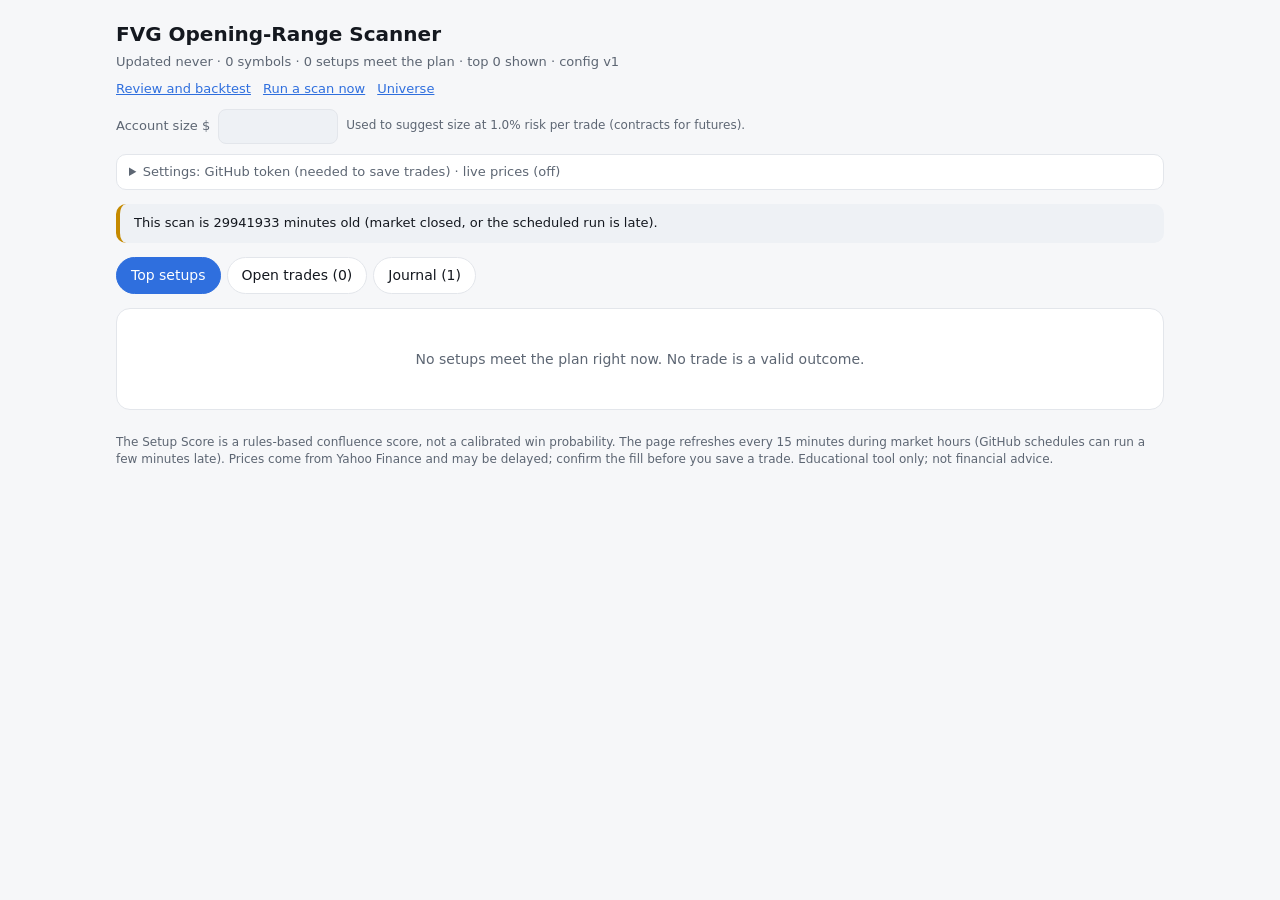
==== site/index.html @ 501da679 "FVG 2026-11-03 17:43 ET" ====
<!doctype html>
<html lang="en"><head><meta charset="utf-8"><meta name="viewport" content="width=device-width,initial-scale=1">
<title>FVG Scanner</title><link rel="stylesheet" href="style.css"><script>window.CFG = {"repo": "Ron1415/fvg-scanner", "branch": "main", "workflow": "fvg.yml"};</script><script src="store.js"></script>
</head><body><div class="wrap">
<h1>FVG Opening-Range Scanner</h1>
<div class="sub" id="sub">Loading the latest scan…</div>
<div class="toplinks"><a href="review.html">Review and backtest</a><a href="#" id="runNow">Run a scan now</a><a href="universe.html">Universe</a></div>
<div class="settings">Account size $<input id="acct" type="number" min="0" step="100" style="width:120px">
<span class="hint">Used to suggest size at 1.0% risk per trade (contracts for futures).</span></div>
<div id="tokenPanel"></div>
<div id="banner" class="banner"></div>
<nav><button data-tab="setups" class="on">Top setups</button><button data-tab="open">Open trades</button>
<button data-tab="journal">Journal</button></nav>
<section id="tab-setups"></section>
<section id="tab-open" hidden></section>
<section id="tab-journal" hidden></section>
<div class="foot">The Setup Score is a rules-based confluence score, not a calibrated win probability. The page refreshes
every 15 minutes during market hours (GitHub schedules can run a few minutes late). Prices come from Yahoo Finance and may be
delayed; confirm the fill before you save a trade. Educational tool only; not financial advice.</div>
</div>

<dialog id="dlg"><form method="dialog">
<h3 id="dlgTitle"></h3><div class="hint" id="dlgSub"></div>
<label>Fill price <span id="pxHint" class="hint"></span></label><input id="fPrice" type="number" step="0.0001" required>
<div id="openFields"><label id="sharesLbl">Shares</label><input id="fShares" type="number" step="1" min="0"></div>
<div id="closeFields"><label>Exit reason</label><select id="fReason">
<option>Target 1</option><option>Target 2</option><option>Stop</option><option>Breakeven stop</option>
<option>Manual / discretionary</option><option>Time stop</option></select></div>
<label>Comment (optional)</label><textarea id="fComment" rows="2"></textarea>
<div class="actions"><button class="btn" value="ok">Confirm</button><button class="btn ghost" value="cancel" formnovalidate>Cancel</button></div>
</form></dialog>

<script>
const $ = s => document.querySelector(s);
let S = null, T = [], ctx = null;
const f2 = v => v == null || v === "" || isNaN(v) ? "—" : Number(v).toLocaleString(undefined, {minimumFractionDigits: 2, maximumFractionDigits: 2});
const fr = v => v == null || isNaN(v) ? "—" : `<span class="${v > 0 ? "pos" : v < 0 ? "neg" : ""}">${v > 0 ? "+" : ""}${Number(v).toFixed(2)}R</span>`;
const esc = s => String(s ?? "").replace(/[&<>"]/g, c => ({"&": "&amp;", "<": "&lt;", ">": "&gt;", '"': "&quot;"}[c]));
const acct = () => Number(Store.ls.get("acct") || 0);
const rOf = (t, px) => { const risk = Math.abs(t.entry_price - t.stop); if (!risk || px == null) return null;
  return (t.side === "LONG" ? px - t.entry_price : t.entry_price - px) / risk; };

document.querySelectorAll("nav button").forEach(b => b.onclick = () => {
  document.querySelectorAll("nav button").forEach(x => x.classList.toggle("on", x === b));
  document.querySelectorAll("section").forEach(s => s.hidden = s.id !== "tab-" + b.dataset.tab);
});

function chart(s) {
  const bars = s.bars || [], n = bars.length; if (!n) return "";
  const W = 640, Hh = 280, padL = 8, padR = 92, padT = 10, padB = 18, lv = s.levels || {};
  const core = [s.entry, s.stop, s.t1, s.fvg_lo, s.fvg_hi, s.ote_lo, s.ote_hi];
  let lo = Math.min(...bars.map(b => b[2]), ...core), hi = Math.max(...bars.map(b => b[1]), ...core);
  const span = hi - lo; lo -= span * .04; hi += span * .04;
  ["PDH", "PDL", "ORH", "ORL", "PMH", "PML"].forEach(k => { const v = lv[k];
    if (v != null && v >= lo - span * .15 && v <= hi + span * .15) { lo = Math.min(lo, v); hi = Math.max(hi, v); } });
  if (s.t2 >= lo - span * .2 && s.t2 <= hi + span * .2) { lo = Math.min(lo, s.t2); hi = Math.max(hi, s.t2); }
  const pw = W - padL - padR, ph = Hh - padT - padB;
  const X = i => padL + (i + .5) * pw / n, Y = v => padT + (hi - v) / (hi - lo) * ph, bw = Math.max(1.5, pw / n * .6);
  const p = [`<svg viewBox="0 0 ${W} ${Hh}" class="chart" role="img" aria-label="${s.ticker} 5-minute chart with setup levels">`];
  const x0 = X(s.fvg_idx - 1) - bw / 2, xs = X(s.sweep_idx) - bw / 2;
  p.push(`<rect x="${x0}" y="${Y(s.fvg_hi)}" width="${padL + pw - x0}" height="${Math.max(1, Y(s.fvg_lo) - Y(s.fvg_hi))}" class="z-fvg"/>`);
  p.push(`<rect x="${xs}" y="${Y(s.ote_hi)}" width="${padL + pw - xs}" height="${Math.max(1, Y(s.ote_lo) - Y(s.ote_hi))}" class="z-ote"/>`);
  bars.forEach(([o, h, l, c], i) => { const cls = c >= o ? "up" : "dn", x = X(i), t = Y(Math.max(o, c)), b = Y(Math.min(o, c));
    p.push(`<line x1="${x}" x2="${x}" y1="${Y(h)}" y2="${Y(l)}" class="w-${cls}"/><rect x="${x - bw / 2}" y="${t}" width="${bw}" height="${Math.max(1, b - t)}" class="b-${cls}"/>`); });
  const orBars = bars.filter(b => b[4] < 600).length;
  if (orBars > 0 && orBars < n) { const xo = padL + orBars * pw / n;
    p.push(`<line x1="${xo}" x2="${xo}" y1="${padT}" y2="${padT + ph}" class="l-or-end"/><text x="${xo + 3}" y="${padT + ph + 13}" class="ax">10:00</text>`); }
  const lines = [["Entry", s.entry, "l-entry"], ["Stop", s.stop, "l-stop"], ["T1", s.t1, "l-tgt"], ["T2", s.t2, "l-tgt"],
    ["EQ 50%", s.eq, "l-eq"], ["OTE 70.5", s.ote_mid, "l-ote"], ["ORH", lv.ORH, "l-or"], ["ORL", lv.ORL, "l-or"],
    ["PDH", lv.PDH, "l-pd"], ["PDL", lv.PDL, "l-pd"], ["PMH", lv.PMH, "l-pm"], ["PML", lv.PML, "l-pm"]]
    .filter(r => r[1] != null && r[1] >= lo && r[1] <= hi).sort((a, b) => Y(a[1]) - Y(b[1]));
  let lastY = -99;
  lines.forEach(([nm, v, cl]) => { const y = Y(v), ly = Math.max(y + 3.5, lastY + 11); lastY = ly;
    p.push(`<line x1="${padL}" x2="${padL + pw}" y1="${y}" y2="${y}" class="${cl}"/><text x="${padL + pw + 4}" y="${ly}" class="lbl ${cl}-t">${nm} ${f2(v)}</text>`); });
  p.push("</svg>"); return p.join("");
}

function card(s, i) {
  const prox = s.proximity >= .999 ? "At / inside entry zone" : `${s.dist_pct.toFixed(2)}% from entry`, lv = s.levels;
  const taken = T.some(t => t.key === s.key && t.exit_price == null);
  const rows = [["Prior-day high (PDH)", lv.PDH], ["Prior-day low (PDL)", lv.PDL], ["Pre-market / overnight high (PMH)", lv.PMH],
    ["Pre-market / overnight low (PML)", lv.PML], ["Opening-range high (ORH)", lv.ORH], ["Opening-range low (ORL)", lv.ORL],
    ["Sweep extreme", s.extreme], ["Swing extreme", s.swing], ["MSS level", s.mss], ["FVG high", s.fvg_hi], ["FVG CE", s.ce],
    ["FVG low", s.fvg_lo], ["Equilibrium", s.eq], ["OTE 62%", s.ote_a], ["OTE 70.5%", s.ote_mid], ["OTE 79%", s.ote_b]]
    .map(([k, v]) => `<tr><td>${k}</td><td>${f2(v)}</td></tr>`).join("");
  return `<div class="card"><div class="head"><span class="rank">#${i + 1}</span><span class="tk">${esc(s.ticker)}</span>
  <span class="side ${s.side}">${s.side}</span><span class="tag">${s.asset}</span><span class="tag">${s.status}</span><span class="tag">${prox}</span>
  <div class="score"><div><b>${s.score}</b> / 100 Setup Score</div><div class="meter"><i style="width:${s.score}%"></i></div></div></div>
  <div class="grid"><div class="k"><span>Last price</span><b>${f2(s.price)}</b></div><div class="k entry"><span>Ideal entry</span><b>${f2(s.entry)}</b></div>
  <div class="k stop"><span>Stop</span><b>${f2(s.stop)}</b></div><div class="k tgt"><span>Target 1</span><b>${f2(s.t1)}</b></div>
  <div class="k tgt"><span>Target 2</span><b>${f2(s.t2)}</b></div><div class="k"><span>R:R (T1 / T2)</span><b>${s.rr1.toFixed(1)} / ${s.rr2.toFixed(1)}</b></div>
  <div class="k"><span>Risk per ${s.mult > 1 ? "contract" : "share"}</span><b>${f2(Math.abs(s.entry - s.stop) * (s.mult || 1))}</b></div></div>
  ${chart(s)}<div class="notes">${s.notes.map(n => `<span class="tag">${esc(n)}</span>`).join("")}</div>
  <div class="actions"><button class="btn take ${s.side}" data-take="${esc(s.key)}">Take ${s.side.toLowerCase()} trade</button>
  ${taken ? '<span class="taken">You have an open trade on this setup</span>' : ""}</div>
  <details><summary>All levels</summary><table>${rows}</table></details></div>`;
}

function render() {
  if (!S) return;
  $("#sub").textContent = `Updated ${S.updated} · ${S.scanned} symbols · ${S.total} setups meet the plan · top ${S.top.length} shown · config v${S.config_version}`;
  const ageMin = (Date.now() - new Date(S.updated_iso).getTime()) / 60000;
  $("#banner").className = "banner" + (ageMin > 40 ? " warn" : "");
  $("#banner").textContent = ageMin > 40 ? `This scan is ${Math.round(ageMin)} minutes old (market closed, or the scheduled run is late).` :
    "Training mode: the scanner records every setup all day; the end-of-day replay drives the learning.";
  if (document.activeElement !== $("#acct")) $("#acct").value = acct() || "";
  const open = T.filter(t => t.exit_price == null), closed = T.filter(t => t.exit_price != null);
  document.querySelector('[data-tab="open"]').textContent = `Open trades (${open.length})`;
  document.querySelector('[data-tab="journal"]').textContent = `Journal (${closed.length})`;
  $("#tab-setups").innerHTML = S.top.length ? S.top.map(card).join("") :
    `<div class="card empty">No setups meet the plan right now${S.filtered ? ` (${S.filtered} weaker setups were filtered out and recorded)` : ""}. No trade is a valid outcome.</div>`;
  $("#tab-open").innerHTML = open.length ? `<div class="card tbl"><table><tr><th>Ticker</th><th>Side</th><th>Opened</th><th>Fill</th><th>Size</th><th>Stop</th>
    <th>T1</th><th>T2</th><th>Last</th><th>Open R</th><th>Score</th><th></th></tr>${open.map(t => { const px = S.prices[t.ticker]; const r = rOf(t, px);
      const long = t.side === "LONG", al = px == null ? "" : (long ? px <= t.stop : px >= t.stop) ? "At / beyond stop" :
        (long ? px >= t.t2 : px <= t.t2) ? "Target 2 reached" : (long ? px >= t.t1 : px <= t.t1) ? "Target 1 reached" : "";
      return `<tr><td><b>${esc(t.ticker)}</b></td><td>${t.side}</td><td>${esc(t.opened_at.slice(5, 16).replace("T", " "))}</td><td>${f2(t.entry_price)}</td>
      <td>${t.shares ?? "—"}</td><td>${f2(t.stop)}</td><td>${f2(t.t1)}</td><td>${f2(t.t2)}</td><td>${f2(px)}</td><td>${fr(r)}${al ? `<span class="alert">${al}</span>` : ""}</td>
      <td>${t.score}</td><td><button class="btn close sm" data-close="${t.id}">Close trade</button> <button class="btn ghost sm" data-del="${t.id}">Delete</button></td></tr>`; }).join("")}</table></div>`
    : '<div class="card empty">No open trades.</div>';
  const rs = closed.map(t => rOf(t, t.exit_price)).filter(x => x != null);
  $("#tab-journal").innerHTML = (rs.length ? `<div class="card"><div class="statgrid"><div class="k"><span>Closed trades</span><b>${rs.length}</b></div>
    <div class="k"><span>Win rate</span><b>${Math.round(rs.filter(x => x > 0).length / rs.length * 100)}%</b></div>
    <div class="k"><span>Average</span><b>${fr(rs.reduce((a, b) => a + b, 0) / rs.length)}</b></div>
    <div class="k"><span>Total</span><b>${fr(rs.reduce((a, b) => a + b, 0))}</b></div></div>
    <p class="hint">The full analysis, including every setup you did not take, is on the <a href="review.html">Review</a> page.</p></div>` : "") +
    (closed.length ? `<div class="card tbl"><table><tr><th>Ticker</th><th>Side</th><th>Opened</th><th>Closed</th><th>Fill</th><th>Exit</th><th>Reason</th><th>Result</th><th>P&amp;L</th><th>Score</th></tr>
    ${closed.slice().reverse().map(t => { const r = rOf(t, t.exit_price), pnl = t.shares ? (t.side === "LONG" ? t.exit_price - t.entry_price : t.entry_price - t.exit_price) * t.shares * (t.mult || 1) : null;
      return `<tr><td><b>${esc(t.ticker)}</b></td><td>${t.side}</td><td>${esc(t.opened_at.slice(5, 16).replace("T", " "))}</td><td>${esc((t.exit_at || "").slice(11, 16))}</td>
      <td>${f2(t.entry_price)}</td><td>${f2(t.exit_price)}</td><td>${esc(t.exit_reason)}</td><td>${fr(r)}</td><td>${pnl == null ? "—" : "$" + f2(pnl)}</td><td>${t.score}</td></tr>`; }).join("")}</table></div>`
    : '<div class="card empty">Closed trades will appear here.</div>');
}

async function refresh() {
  try { S = await (await fetch(`data/state.json?t=${Date.now()}`, {cache: "no-store"})).json(); } catch (e) { $("#sub").textContent = "No scan yet."; }
  try { T = await Store.load(); } catch (e) { $("#banner").textContent = e.message; }
  render();
}

const nowIso = () => new Date().toISOString();
async function openDialog(kind, obj) {
  ctx = {kind, obj};
  const long = obj.side === "LONG", tk = obj.ticker, mult = obj.mult || 1;
  $("#dlgTitle").textContent = `${kind === "open" ? "Take" : "Close"} ${obj.side.toLowerCase()}: ${tk}`;
  $("#dlgSub").textContent = kind === "open" ? `Plan: entry ${f2(obj.entry)} · stop ${f2(obj.stop)} · T1 ${f2(obj.t1)} · T2 ${f2(obj.t2)}`
    : `Filled ${f2(obj.entry_price)} · stop ${f2(obj.stop)} · T1 ${f2(obj.t1)} · T2 ${f2(obj.t2)}`;
  $("#openFields").hidden = kind !== "open"; $("#closeFields").hidden = kind !== "close"; $("#fComment").value = "";
  const last = S.prices[tk] ?? obj.price;
  $("#fPrice").value = last != null ? Number(last).toFixed(2) : ""; $("#pxHint").textContent = "(fetching live price…)";
  if (kind === "open") { const risk = Math.abs(obj.entry - obj.stop);
    $("#fShares").value = acct() && risk > 0 ? Math.floor(acct() * 1.0 / 100 / (risk * mult)) : "";
    $("#sharesLbl").textContent = mult > 1 ? `Contracts ($${mult.toLocaleString()} per point)` : "Shares"; }
  $("#dlg").showModal();
  const q = await Store.quote(tk);
  if (q) { $("#fPrice").value = q.toFixed(2); $("#pxHint").textContent = "(live price captured; edit if your fill differs)"; }
  else $("#pxHint").textContent = "(last scanned price; edit to your actual fill)";
  if (kind === "close") { const p = +$("#fPrice").value, hit = l => long ? p >= l : p <= l;
    $("#fReason").value = hit(obj.t2) ? "Target 2" : hit(obj.t1) ? "Target 1" : (long ? p <= obj.stop : p >= obj.stop) ? "Stop" : "Manual / discretionary"; }
}

$("#dlg").addEventListener("close", async () => {
  if ($("#dlg").returnValue !== "ok" || !ctx) { ctx = null; return; }
  const c = ctx; ctx = null;
  const price = parseFloat($("#fPrice").value), comment = $("#fComment").value;
  $("#banner").textContent = "Saving…";
  try {
    if (c.kind === "open") {
      const s = c.obj;
      await Store.update(tr => tr.push({id: Date.now(), key: s.key, ticker: s.ticker, side: s.side, asset: s.asset, mult: s.mult || 1,
        opened_at: nowIso(), entry_price: price, shares: $("#fShares").value ? +$("#fShares").value : null, planned_entry: s.entry,
        stop: s.stop, t1: s.t1, t2: s.t2, score: s.score, comment_open: comment,
        setup: {status: s.status, rr1: s.rr1, rr2: s.rr2, swept: s.swept, bias: s.bias, overlap: s.overlap, rvol: s.rvol,
                pts: s.pts, notes: s.notes, levels: s.levels, fvg_lo: s.fvg_lo, fvg_hi: s.fvg_hi, ce: s.ce, extreme: s.extreme,
                swing: s.swing, proximity: s.proximity, config_version: S.config_version}}), `Open ${s.side} ${s.ticker}`);
    } else {
      await Store.update(tr => { const t = tr.find(x => x.id === c.obj.id); if (t) Object.assign(t, {exit_price: price, exit_at: nowIso(),
        exit_reason: $("#fReason").value, comment_close: comment}); }, `Close ${c.obj.ticker}`);
    }
    await refresh();
  } catch (e) { $("#banner").className = "banner warn"; $("#banner").textContent = "Could not save: " + e.message; }
});

document.addEventListener("click", async e => {
  const t = e.target.closest("[data-take],[data-close],[data-del]"); if (!t || !S) return;
  if (t.dataset.take) openDialog("open", S.top.find(s => s.key === t.dataset.take));
  if (t.dataset.close) openDialog("close", T.find(x => String(x.id) === t.dataset.close));
  if (t.dataset.del) {
    if (t.dataset.armed) { await Store.update(tr => { const i = tr.findIndex(x => String(x.id) === t.dataset.del); if (i >= 0) tr.splice(i, 1); }, "Delete trade"); refresh(); }
    else { t.dataset.armed = 1; t.textContent = "Confirm delete"; setTimeout(() => { t.dataset.armed = ""; t.textContent = "Delete"; }, 4000); }
  }
});
$("#acct").onchange = () => { Store.ls.set("acct", $("#acct").value); };
$("#runNow").onclick = async e => { e.preventDefault();
  try { await Store.dispatch({mode: "live"}); $("#banner").textContent = "Scan started. Reload in about 3 minutes."; }
  catch (err) { $("#banner").textContent = err.message; } };
Store.mountSettings($("#tokenPanel"), refresh);
refresh();
setInterval(() => { if (!$("#dlg").open) refresh(); }, 60000);
</script></body></html>
---- site/style.css ----
:root{--bg:#f6f7f9;--card:#fff;--ink:#14181f;--mute:#5d6673;--line:#e3e6eb;--up:#1a9e6a;--dn:#d64545;
--entry:#2f6fde;--stop:#d64545;--tgt:#1a9e6a;--eq:#8a93a0;--ote:#c58a00;--pd:#8b5cf6;--or:#e07b00;--pm:#0e9aa7;
--fvg:rgba(47,111,222,.14);--otez:rgba(197,138,0,.13);--pill:#eef1f5}
@media (prefers-color-scheme:dark){:root{--bg:#0f1218;--card:#171b23;--ink:#e8ebf0;--mute:#9aa3b0;--line:#272d38;
--up:#2fbf86;--dn:#ef6262;--entry:#5b8ff0;--stop:#ef6262;--tgt:#2fbf86;--eq:#7b8494;--ote:#e0a526;--pd:#a585ff;--or:#f59a3a;--pm:#33bfcb;
--fvg:rgba(91,143,240,.18);--otez:rgba(224,165,38,.15);--pill:#222835}}
*{box-sizing:border-box}[hidden]{display:none!important}body{margin:0;background:var(--bg);color:var(--ink);font:14px/1.45 system-ui,-apple-system,Segoe UI,Roboto,sans-serif}
.wrap{max-width:1080px;margin:0 auto;padding:20px 16px 40px}
h1{font-size:20px;margin:0}.sub{color:var(--mute);font-size:13px;margin-top:4px}
.banner{margin:14px 0;padding:10px 14px;border-radius:10px;background:var(--pill);font-size:13px}
.banner.warn{border-left:4px solid var(--ote)}
.card{background:var(--card);border:1px solid var(--line);border-radius:14px;padding:16px;margin:14px 0}
.head{display:flex;flex-wrap:wrap;align-items:center;gap:10px}
.rank{font-weight:700;color:var(--mute)}.tk{font-size:20px;font-weight:700}
.side{font-weight:700;padding:2px 10px;border-radius:999px;font-size:12px;color:#fff}
.side.LONG{background:var(--up)}.side.SHORT{background:var(--dn)}
.tag{font-size:12px;padding:2px 8px;border-radius:999px;background:var(--pill);color:var(--mute)}
.score{margin-left:auto;text-align:right}.score b{font-size:22px}
.meter{width:160px;height:8px;border-radius:6px;background:var(--pill);overflow:hidden;margin-top:4px;margin-left:auto}
.meter i{display:block;height:100%;background:linear-gradient(90deg,var(--ote),var(--up))}
.grid{display:grid;grid-template-columns:repeat(auto-fit,minmax(120px,1fr));gap:8px;margin:12px 0}
.k{background:var(--pill);border-radius:10px;padding:8px 10px}
.k span{display:block;font-size:11px;color:var(--mute);text-transform:uppercase;letter-spacing:.03em}
.k b{font-size:16px;font-variant-numeric:tabular-nums}.k.entry b{color:var(--entry)}.k.stop b{color:var(--stop)}.k.tgt b{color:var(--tgt)}
.chart{width:100%;height:auto;display:block;margin-top:6px}
.notes{display:flex;flex-wrap:wrap;gap:6px;margin-top:8px}
details{margin-top:8px;color:var(--mute);font-size:13px}
table{border-collapse:collapse;width:100%;margin-top:6px;font-variant-numeric:tabular-nums}
td,th{padding:5px 7px;border-bottom:1px solid var(--line);text-align:left}
.w-up{stroke:var(--up)}.w-dn{stroke:var(--dn)}.b-up{fill:var(--up)}.b-dn{fill:var(--dn)}
.z-fvg{fill:var(--fvg)}.z-ote{fill:var(--otez)}
.l-entry{stroke:var(--entry);stroke-width:1.6}.l-stop{stroke:var(--stop);stroke-width:1.2;stroke-dasharray:5 3}
.l-tgt{stroke:var(--tgt);stroke-width:1.2;stroke-dasharray:5 3}.l-eq{stroke:var(--eq);stroke-dasharray:2 3}
.l-ote{stroke:var(--ote);stroke-dasharray:2 3}.l-or{stroke:var(--or);stroke-width:.9}.l-pd{stroke:var(--pd);stroke-width:.9}
.l-pm{stroke:var(--pm);stroke-width:.9;stroke-dasharray:6 4}.l-or-end{stroke:var(--line);stroke-dasharray:3 3}
.lbl{font-size:10.5px}.l-entry-t{fill:var(--entry);font-weight:700}.l-stop-t{fill:var(--stop)}.l-tgt-t{fill:var(--tgt)}
.l-eq-t{fill:var(--eq)}.l-ote-t{fill:var(--ote)}.l-or-t{fill:var(--or)}.l-pd-t{fill:var(--pd)}.l-pm-t{fill:var(--pm)}
.ax{font-size:10px;fill:var(--mute)}
.empty{text-align:center;color:var(--mute);padding:40px 10px}
.foot{color:var(--mute);font-size:12px;margin-top:24px}
nav{display:flex;gap:6px;flex-wrap:wrap;margin:14px 0 0}
nav button{border:1px solid var(--line);background:var(--card);color:var(--ink);padding:7px 14px;border-radius:999px;font:inherit;cursor:pointer}
nav button.on{background:var(--entry);border-color:var(--entry);color:#fff}
.btn{border:0;border-radius:10px;padding:9px 16px;font:inherit;font-weight:600;cursor:pointer;color:#fff;background:var(--entry);text-decoration:none;display:inline-block}
.btn.take.LONG{background:var(--up)}.btn.take.SHORT{background:var(--dn)}.btn.ghost{background:var(--pill);color:var(--ink)}
.btn.close{background:var(--ink);color:var(--bg)}.btn.sm{padding:6px 10px;font-size:12px}.btn:disabled{opacity:.5;cursor:default}
.actions{display:flex;gap:8px;align-items:center;margin-top:12px;flex-wrap:wrap}
.taken{font-size:12px;font-weight:600;color:var(--up)}
.settings{display:flex;gap:8px;align-items:center;flex-wrap:wrap;font-size:13px;color:var(--mute);margin-top:10px}
input,select,textarea{font:inherit;color:var(--ink);background:var(--pill);border:1px solid var(--line);border-radius:8px;padding:7px 9px}
.tbl{overflow-x:auto}.tbl table{font-size:13px;white-space:nowrap}.tbl th{color:var(--mute);font-weight:600;font-size:12px}
.pos{color:var(--up);font-weight:600}.neg{color:var(--dn);font-weight:600}
dialog{border:1px solid var(--line);border-radius:14px;background:var(--card);color:var(--ink);padding:18px;width:min(420px,92vw)}
dialog::backdrop{background:rgba(0,0,0,.45)}
dialog h3{margin:0 0 4px}dialog label{display:block;font-size:12px;color:var(--mute);margin-top:10px}
dialog input,dialog select,dialog textarea{width:100%}
.statgrid{display:grid;grid-template-columns:repeat(auto-fit,minmax(130px,1fr));gap:8px}
.hint{font-size:12px;color:var(--mute)}
.alert{font-size:12px;font-weight:600;padding:2px 8px;border-radius:999px;background:var(--pill);margin-left:4px}
a{color:var(--entry)}
.toplinks{display:flex;gap:12px;flex-wrap:wrap;font-size:13px;margin-top:8px}
details.settings{display:block;background:var(--card);border:1px solid var(--line);border-radius:10px;padding:8px 12px;margin-top:10px}
details.settings input{width:100%;margin-top:4px}
details.settings button{margin-top:8px;border:0;border-radius:8px;padding:7px 12px;background:var(--pill);color:var(--ink);font:inherit;cursor:pointer}
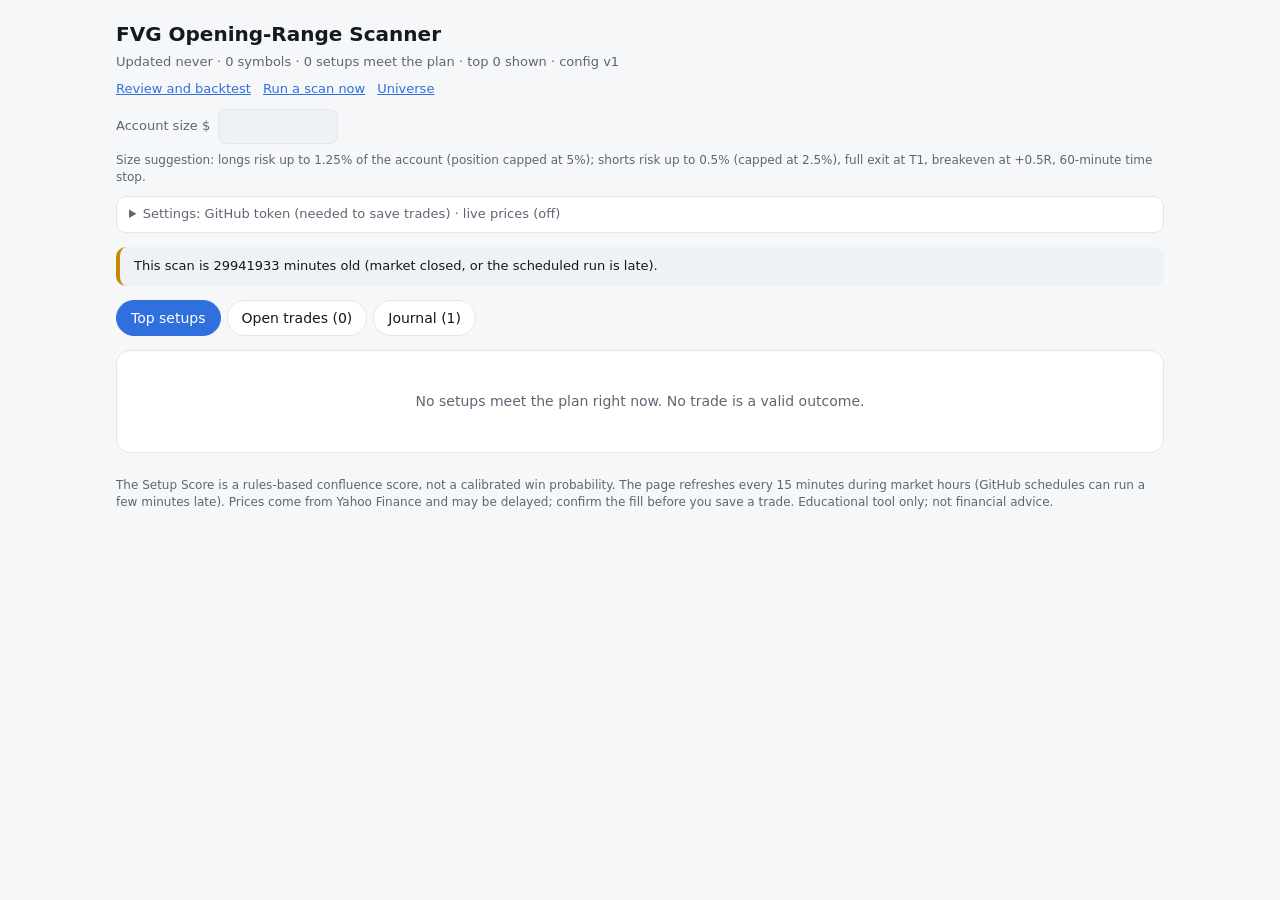
==== commit f49e1b53: "FVG 2026-11-03 18:49 ET" ====
--- a/site/index.html
+++ b/site/index.html
@@ -6,7 +6,7 @@
 <div class="sub" id="sub">Loading the latest scan…</div>
 <div class="toplinks"><a href="review.html">Review and backtest</a><a href="#" id="runNow">Run a scan now</a><a href="universe.html">Universe</a></div>
 <div class="settings">Account size $<input id="acct" type="number" min="0" step="100" style="width:120px">
-<span class="hint">Used to suggest size at 1.0% risk per trade (contracts for futures).</span></div>
+<span class="hint" id="sizeHint"></span></div>
 <div id="tokenPanel"></div>
 <div id="banner" class="banner"></div>
 <nav><button data-tab="setups" class="on">Top setups</button><button data-tab="open">Open trades</button>
@@ -37,6 +37,23 @@
 const fr = v => v == null || isNaN(v) ? "—" : `<span class="${v > 0 ? "pos" : v < 0 ? "neg" : ""}">${v > 0 ? "+" : ""}${Number(v).toFixed(2)}R</span>`;
 const esc = s => String(s ?? "").replace(/[&<>"]/g, c => ({"&": "&amp;", "<": "&lt;", ">": "&gt;", '"': "&quot;"}[c]));
 const acct = () => Number(Store.ls.get("acct") || 0);
+const SIZING = {"LONG": {"risk_pct": 1.25, "max_position_pct": 5.0}, "SHORT": {"risk_pct": 0.5, "max_position_pct": 2.5}};
+/* Units (shares or contracts) for a plan of legs [{price, weight}] with one stop:
+   the smaller of (account x RISK%) / risk and (account x MAXPOS%) / position value. */
+function sizePlan(legs, stop, mult, side) {
+  const a = acct(); if (!a) return null;
+  const RISK = SIZING[side].risk_pct, MAXPOS = SIZING[side].max_position_pct;
+  const riskPerUnit = legs.reduce((s, l) => s + l.weight * Math.abs(l.price - stop), 0) * mult;
+  const valuePerUnit = legs.reduce((s, l) => s + l.weight * l.price, 0) * mult;
+  if (!(riskPerUnit > 0)) return null;
+  const byRisk = a * RISK / 100 / riskPerUnit, byCap = a * MAXPOS / 100 / valuePerUnit;
+  const n = Math.floor(Math.min(byRisk, byCap));
+  const split = legs.map(l => Math.floor(n * l.weight));
+  split[split.length - 1] += n - split.reduce((x, y) => x + y, 0);   // remainder to the deepest leg
+  return {total: n, capped: byCap < byRisk, legs: split,
+          risk$: n * riskPerUnit, value$: n * valuePerUnit};
+}
+const KIND = {fvg_edge: "Gap edge", blend: "Blend", ote_mid: "OTE (current)", fvg_ce: "Gap middle", ote_62: "OTE 62%"};
 const rOf = (t, px) => { const risk = Math.abs(t.entry_price - t.stop); if (!risk || px == null) return null;
   return (t.side === "LONG" ? px - t.entry_price : t.entry_price - px) / risk; };
 
@@ -90,14 +107,28 @@
   <div class="k stop"><span>Stop</span><b>${f2(s.stop)}</b></div><div class="k tgt"><span>Target 1</span><b>${f2(s.t1)}</b></div>
   <div class="k tgt"><span>Target 2</span><b>${f2(s.t2)}</b></div><div class="k"><span>R:R (T1 / T2)</span><b>${s.rr1.toFixed(1)} / ${s.rr2.toFixed(1)}</b></div>
   <div class="k"><span>Risk per ${s.mult > 1 ? "contract" : "share"}</span><b>${f2(Math.abs(s.entry - s.stop) * (s.mult || 1))}</b></div></div>
+  ${ladderHtml(s)}
   ${chart(s)}<div class="notes">${s.notes.map(n => `<span class="tag">${esc(n)}</span>`).join("")}</div>
   <div class="actions"><button class="btn take ${s.side}" data-take="${esc(s.key)}">Take ${s.side.toLowerCase()} trade</button>
   ${taken ? '<span class="taken">You have an open trade on this setup</span>' : ""}</div>
   <details><summary>All levels</summary><table>${rows}</table></details></div>`;
 }
 
+function ladderHtml(s) {
+  if (!s.ladder || !s.ladder.length) return "";
+  const plan = sizePlan(s.ladder, s.stop, s.mult || 1, s.side), unit = (s.mult || 1) > 1 ? "contracts" : "shares";
+  const MAXPOS = SIZING[s.side].max_position_pct;
+  const rows = s.ladder.map((l, i) => `<tr><td>${KIND[l.kind] || l.kind}</td><td>${f2(l.price)}</td><td>${Math.round(l.weight * 100)}%</td>
+    <td>${plan ? plan.legs[i] + " " + unit : "—"}</td></tr>`).join("");
+  return `<div class="tbl"><table><tr><th>Scaled entry (test plan)</th><th>Limit price</th><th>Share of position</th><th>Size</th></tr>${rows}</table>
+    <div class="hint">${plan ? `Total ${plan.total} ${unit}: about $${f2(plan.value$)} of the account (cap ${MAXPOS}%), $${f2(plan.risk$)} at risk if every leg fills${plan.capped ? "; limited by the " + MAXPOS + "% position cap" : ""}.` : "Enter your account size above to see the size of each leg."}
+    One stop for every leg. Each leg you fill is recorded as its own trade.</div></div>`;
+}
+
 function render() {
   if (!S) return;
+  $("#sizeHint").textContent = `Size suggestion: longs risk up to ${SIZING.LONG.risk_pct}% of the account (position capped at ${SIZING.LONG.max_position_pct}%); ` +
+    `shorts risk up to ${SIZING.SHORT.risk_pct}% (capped at ${SIZING.SHORT.max_position_pct}%), full exit at T1, breakeven at +0.5R, 60-minute time stop.`;
   $("#sub").textContent = `Updated ${S.updated} · ${S.scanned} symbols · ${S.total} setups meet the plan · top ${S.top.length} shown · config v${S.config_version}`;
   const ageMin = (Date.now() - new Date(S.updated_iso).getTime()) / 60000;
   $("#banner").className = "banner" + (ageMin > 40 ? " warn" : "");
@@ -147,7 +178,8 @@
   const last = S.prices[tk] ?? obj.price;
   $("#fPrice").value = last != null ? Number(last).toFixed(2) : ""; $("#pxHint").textContent = "(fetching live price…)";
   if (kind === "open") { const risk = Math.abs(obj.entry - obj.stop);
-    $("#fShares").value = acct() && risk > 0 ? Math.floor(acct() * 1.0 / 100 / (risk * mult)) : "";
+    const plan = sizePlan([{price: obj.entry, weight: 1}], obj.stop, mult, obj.side);
+    $("#fShares").value = plan ? plan.total : "";
     $("#sharesLbl").textContent = mult > 1 ? `Contracts ($${mult.toLocaleString()} per point)` : "Shares"; }
   $("#dlg").showModal();
   const q = await Store.quote(tk);
